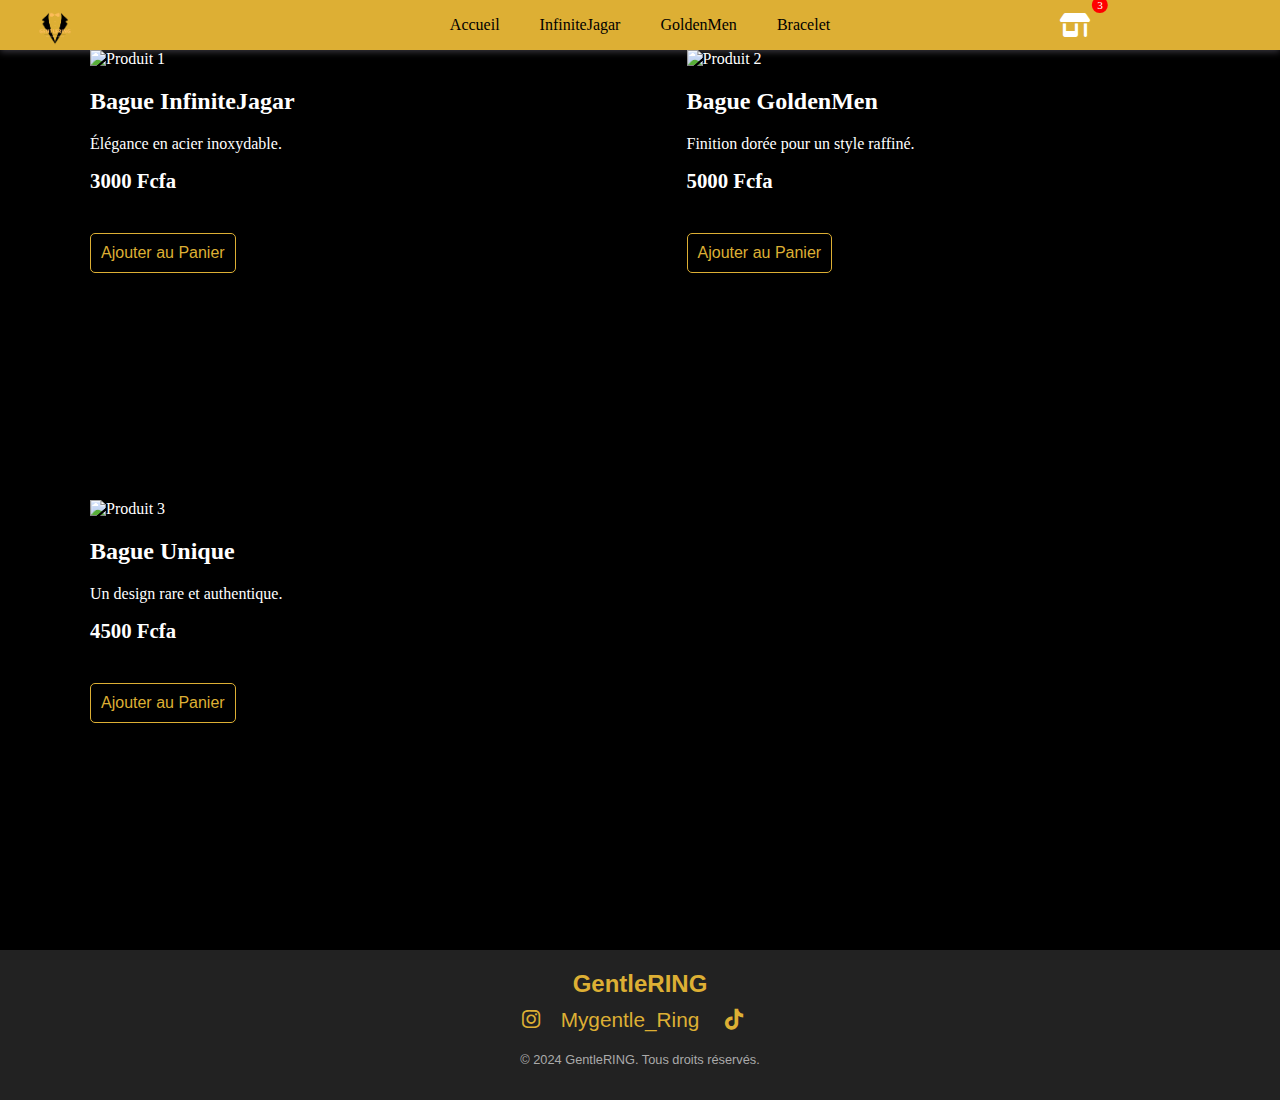
==== Page1/index2.html @ 2ca298e4 "second commit" ====
<!DOCTYPE html>
<html lang="en">
<head>
    <meta charset="UTF-8">
    <meta name="viewport" content="width=device-width, initial-scale=1.0">
    <title>GentleRING</title>
    <link rel="stylesheet" href="index.css">
    <link rel="stylesheet" href="https://cdnjs.cloudflare.com/ajax/libs/font-awesome/6.7.1/css/all.min.css">
</head>
<body>
    <header class="header">
        <div class="logo">
            <img src="Black_and_White_Men_s_Clothing_Logo-removebg-preview.png" alt="">
        </div>
        <div class="menu-section">
            <li><a href="Index.html">Accueil</a></li>
            <li><a href="index2.html">infiniteJagar</a></li>
            <li><a href="index3.html">GoldenMen</a></li>
            <li><a href="index4.html">Bracelet</a></li>
        </div>
        <div class="Panier-section">
            <i class="fa-solid fa-shop"></i>
            <div class="Panier-counter">3</div>
        </div>
    </header>

    <main class="produits-grid">
        <div class="produit-card">
            <img src="product1.jpg" alt="Produit 1">
            <h2>Bague InfiniteJagar</h2>
            <p>Élégance en acier inoxydable.</p>
            <span class="prix">3000 Fcfa</span>
            <button class="buy-now-btn">Ajouter au Panier</button>
        </div>
        <div class="produit-card">
            <img src="product2.jpg" alt="Produit 2">
            <h2>Bague GoldenMen</h2>
            <p>Finition dorée pour un style raffiné.</p>
            <span class="prix">5000 Fcfa</span>
            <button class="buy-now-btn">Ajouter au Panier</button>
        </div>
        <div class="produit-card">
            <img src="product3.jpg" alt="Produit 3">
            <h2>Bague Unique</h2>
            <p>Un design rare et authentique.</p>
            <span class="prix">4500 Fcfa</span>
            <button class="buy-now-btn">Ajouter au Panier</button>
        </div>
    </main>

    
    <footer class="footer">
        <div class="footer-container">
     
            <div class="footer-title">
                <h3>GentleRING</h3>
            </div>
       
            <div class="social-media-icons">
                <a href="https://instagram.com" target="_blank" aria-label="Instagram">
                    <i class="fa-brands fa-instagram"></i> Mygentle_Ring
                </a>
                <a href="https://tiktok.com" target="_blank" aria-label="TikTok">
                    <i class="fa-brands fa-tiktok"></i>
                </a>
            </div>
           
            <div class="footer-copyright">
                <p>&copy; 2024 GentleRING. Tous droits réservés.</p>
            </div>
        </div>
    </footer>
</body>
</html>
---- Page1/index.css ----
body{
    background-color: black;
    color: #fff;
    margin: 0;
}
.header{
    background-color:#ddaf34;
    display: grid;
    grid-template-columns: 1fr 1fr 1fr;
    width: 100%;
    height: 50px;
    box-shadow: 0px 2px 7px #3a383f;

}



.logo {

    display: flex;
    align-items: center;

}
.logo img {
     height: 50px;
     margin-left: 30px ;
}
.menu-section{
    display: flex;
    justify-content: center;
    align-items: center;
    margin-left: 20px;
    margin-right: 20px;
}
.menu-section li{
    list-style: none;
    display: flex;
    justify-content: center;

}
.menu-section li a{
    color: black;
text-transform: capitalize;
text-decoration: none;
display: inline-block;
padding: 8px 20px;
position: relative;
font-size: 1rem;
}
.menu-section li a:after{
    bottom: 0;
    content: '';
    display: block; 
    height: 1.5px;
    left: 50%;
    position: absolute;
    background: black ;
    transition: width 0.3s ease, left 0.3 ease 0s;
    width: 0;
}
.menu-section li a:hover:after{
width: 100%;
left: 0;

}

.Panier-section{
    display: flex;
    align-items: right;
    position: relative;
    justify-self: center;
}
.Panier-section i{
    font-size: 1.5rem;
    cursor: pointer;
    align-content: center;
}
.Panier-section .Panier-counter{
    background-color: red ;
    color: #fff;
    font-size: 0.7rem;
    padding: 2px 5px;
    border-radius: 50%;
    position: absolute;
    top: 5px;
    right: -10px;
    transform: translate(50%, -50%);
    align-items: center;
    align-content: center;

}
main{
    margin-left: 90px;
    height: 100vh;
    display: grid;
    grid-template-columns: 1fr 1fr;
   column-gap: 3px;
}
main .right-section{
    margin-top: 70px;
    margin-right: 80px;
}
.ring-name{
    color: #ddaf34;
}
.prix{
    font-size: 1.3rem;
    font-weight: 600;
    display: block;
    margin-bottom: 40px;

}
.buy-now-btn{
padding: 10px;
border-radius: 5px;
font-size: 1rem;
background-color: transparent;
border: 1px solid #ddaf34;
color: #ddaf34;
transition: background-color 0.5s , color 0.5s;
margin-bottom: 110px;

}
.buy-now-btn:hover {
background-color: #3e566e;

}
.social-media-icons i{
    margin-right: 15px;
    transition: 0.3s;
    font-size: 1.3rem;

}
.social-media-icons i:hover{
    opacity: 0.8;
    transform: scale(1.3);

}
.left-section img{
    margin-top: 70px;
    margin-left: 100px;
    height: 360px;
    filter: grayscale(20%);
    transition: .8s;
    margin-bottom: 50px;

}
.left-section img:hover{
    filter: grayscale(0%);
   transform: rotateZ(30deg) scale(1.1);
}
.previous-next-btn{
    margin-left: 400px;
}
.previous-next-btn button{
    padding: 6px;
    font-size: 1rem;
    border-radius: 5px;
    background-color: #ddaf34;
    color: #fff;
    border: none ;
    transition: 0.5s;
}
.previous-next-btn button:hover{
    opacity: 0.7;
}
footer{
    background-color:#ddaf34 ;
    color: black;
}


/* Footer principal */
.footer {
    background-color: #222; /* Couleur de fond sombre */
    color: #fff; /* Texte blanc */
    padding: 20px 10px;
    text-align: center;
    font-family: Arial, sans-serif;
}

.footer-container {
    display: flex;
    flex-direction: column;
    align-items: center;
    gap: 10px;
}

/* Titre du footer */
.footer-title h3 {
    font-size: 1.5rem;
    color: #ddaf34; /* Couleur dorée */
    margin: 0;
}

/* Icônes des réseaux sociaux */
.social-media-icons a {
    text-decoration: none;
    color: #ddaf34; /* Couleur des icônes */
    font-size: 1.3rem;
    margin: 0 10px;
    transition: color 0.3s ease, transform 0.3s ease;
}

.social-media-icons a:hover {
    color: #fff; /* Changement de couleur au survol */
    transform: scale(1.2); /* Effet de zoom */
}

/* Copyright */
.footer-copyright p {
    font-size: 0.8rem;
    color: #aaa;
    margin-top: 10px;
}
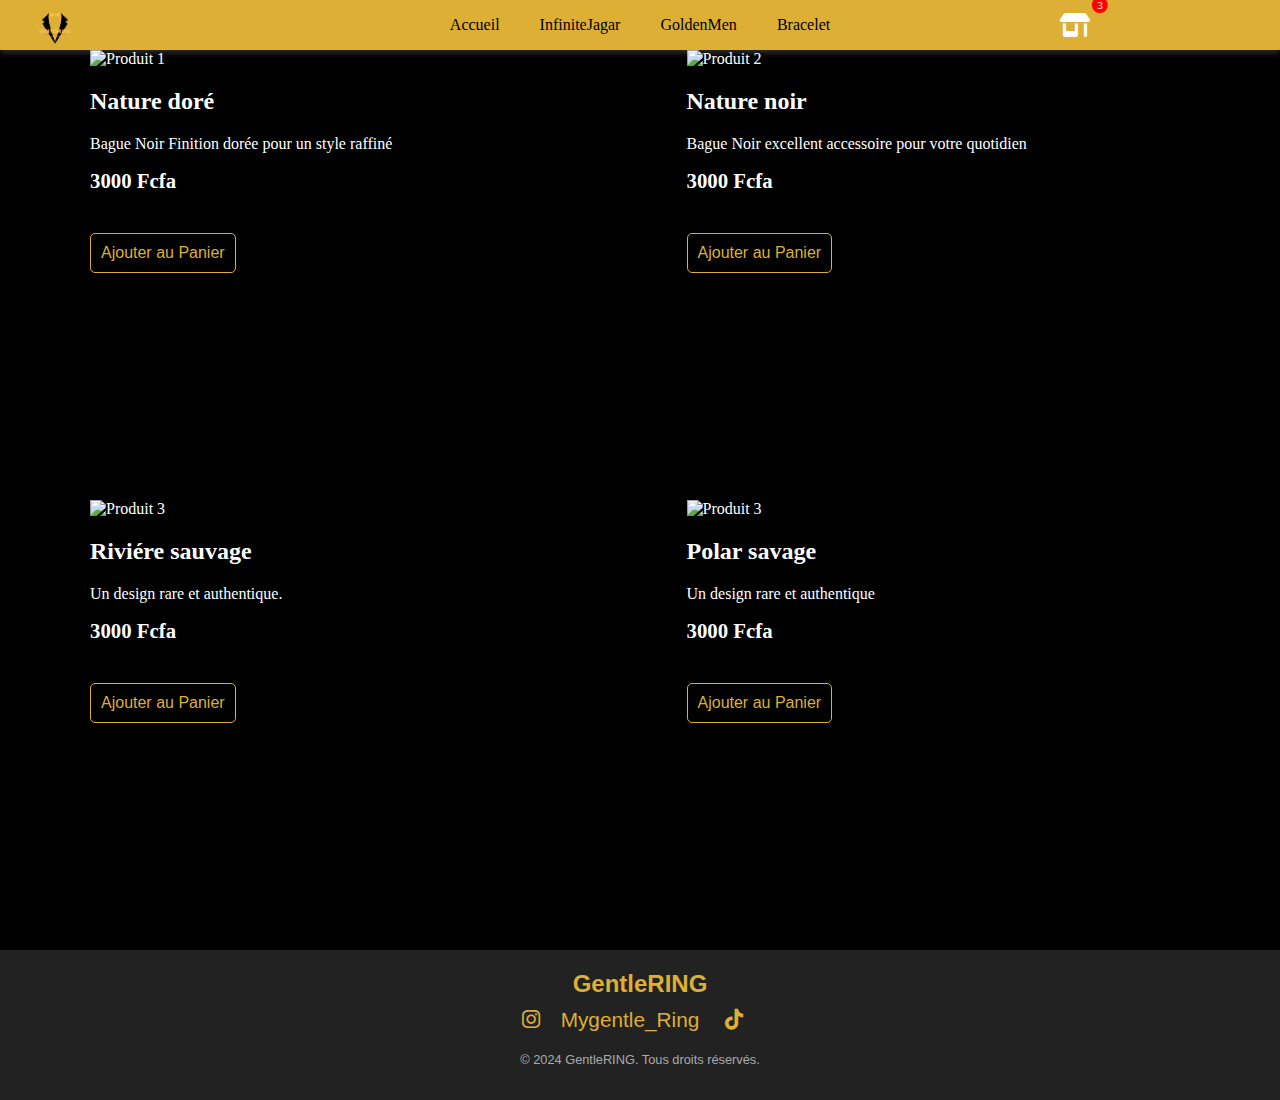
==== commit af729fcc: "second commit" ====
--- a/Page1/index2.html
+++ b/Page1/index2.html
@@ -27,28 +27,38 @@
     <main class="produits-grid">
         <div class="produit-card">
             <img src="product1.jpg" alt="Produit 1">
-            <h2>Bague InfiniteJagar</h2>
-            <p>Élégance en acier inoxydable.</p>
+            <h2>Nature doré</h2>
+            <p>Bague Noir Finition dorée pour un style raffiné </p>
             <span class="prix">3000 Fcfa</span>
             <button class="buy-now-btn">Ajouter au Panier</button>
         </div>
         <div class="produit-card">
             <img src="product2.jpg" alt="Produit 2">
-            <h2>Bague GoldenMen</h2>
-            <p>Finition dorée pour un style raffiné.</p>
-            <span class="prix">5000 Fcfa</span>
+            <h2>Nature noir</h2>
+            <p> Bague Noir excellent accessoire pour votre quotidien </p>
+            <span class="prix">3000 Fcfa</span>
             <button class="buy-now-btn">Ajouter au Panier</button>
         </div>
         <div class="produit-card">
             <img src="product3.jpg" alt="Produit 3">
-            <h2>Bague Unique</h2>
+            <h2>Riviére sauvage</h2>
             <p>Un design rare et authentique.</p>
-            <span class="prix">4500 Fcfa</span>
-            <button class="buy-now-btn">Ajouter au Panier</button>
+            <span class="prix">3000 Fcfa</span>
+            <button class="buy-now-btn" >Ajouter au Panier</button>
         </div>
+         
+        <div class="produit-card">
+            <img src="product3.jpg" alt="Produit 3">
+            <h2>Polar savage</h2>
+            <p>Un design rare et authentique</p>
+            <span class="prix">3000 Fcfa</span>
+            <button class="buy-now-btn" >Ajouter au Panier</button>
+        </div>
+
+        
     </main>
 
-    
+   
     <footer class="footer">
         <div class="footer-container">
      
--- a/Page1/index.css
+++ b/Page1/index.css
@@ -170,10 +170,10 @@
 }
 
 
-/* Footer principal */
+
 .footer {
-    background-color: #222; /* Couleur de fond sombre */
-    color: #fff; /* Texte blanc */
+    background-color: #222; 
+    color: #fff; 
     padding: 20px 10px;
     text-align: center;
     font-family: Arial, sans-serif;
@@ -186,28 +186,25 @@
     gap: 10px;
 }
 
-/* Titre du footer */
 .footer-title h3 {
     font-size: 1.5rem;
-    color: #ddaf34; /* Couleur dorée */
+    color: #ddaf34; 
     margin: 0;
 }
 
-/* Icônes des réseaux sociaux */
 .social-media-icons a {
     text-decoration: none;
-    color: #ddaf34; /* Couleur des icônes */
+    color: #ddaf34; 
     font-size: 1.3rem;
     margin: 0 10px;
     transition: color 0.3s ease, transform 0.3s ease;
 }
 
 .social-media-icons a:hover {
-    color: #fff; /* Changement de couleur au survol */
-    transform: scale(1.2); /* Effet de zoom */
-}
-
-/* Copyright */
+    color: #fff; 
+    transform: scale(1.2); 
+}
+
 .footer-copyright p {
     font-size: 0.8rem;
     color: #aaa;
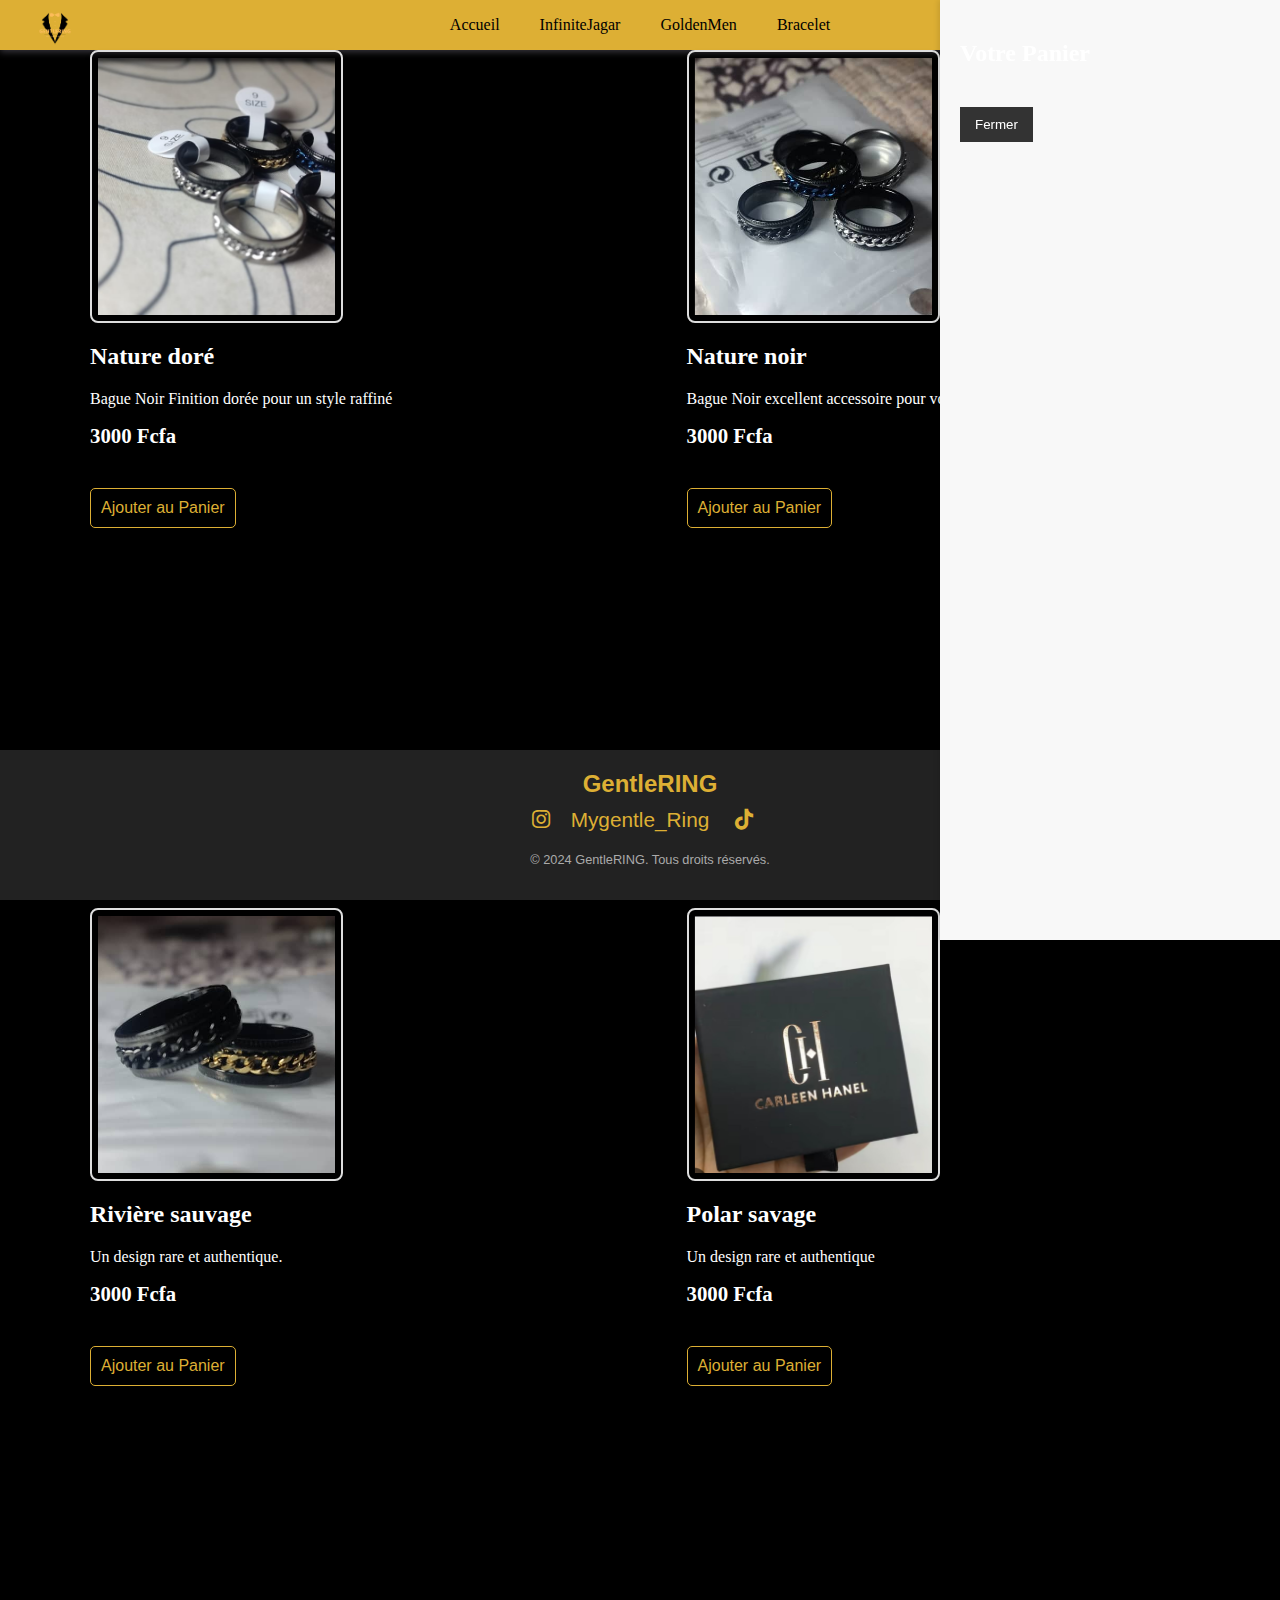
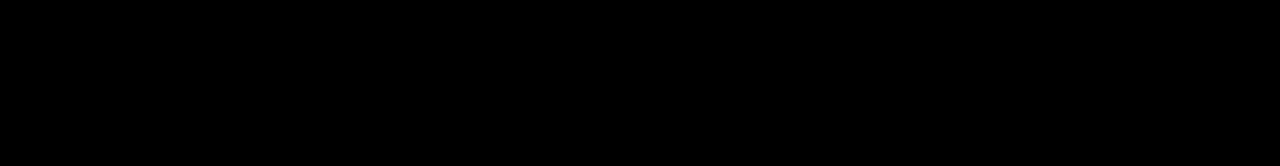
==== commit 5e3761f7: "second-commit" ====
--- a/Page1/index2.html
+++ b/Page1/index2.html
@@ -10,62 +10,62 @@
 <body>
     <header class="header">
         <div class="logo">
-            <img src="Black_and_White_Men_s_Clothing_Logo-removebg-preview.png" alt="">
+            <img src="Black_and_White_Men_s_Clothing_Logo-removebg-preview.png" alt="GentleRING Logo">
         </div>
         <div class="menu-section">
             <li><a href="Index.html">Accueil</a></li>
-            <li><a href="index2.html">infiniteJagar</a></li>
+            <li><a href="index2.html">InfiniteJagar</a></li>
             <li><a href="index3.html">GoldenMen</a></li>
             <li><a href="index4.html">Bracelet</a></li>
         </div>
         <div class="Panier-section">
             <i class="fa-solid fa-shop"></i>
-            <div class="Panier-counter">3</div>
+            <div class="Panier-counter" id="cart-counter">0</div>
         </div>
     </header>
 
     <main class="produits-grid">
-        <div class="produit-card">
-            <img src="product1.jpg" alt="Produit 1">
+        <div class="produit-card" data-id="1" data-name="Nature doré" data-price="3000">
+            <img src="WhatsApp Image 2025-01-05 at 17.04.27.jpeg" alt="Produit 1">
             <h2>Nature doré</h2>
-            <p>Bague Noir Finition dorée pour un style raffiné </p>
+            <p>Bague Noir Finition dorée pour un style raffiné</p>
             <span class="prix">3000 Fcfa</span>
             <button class="buy-now-btn">Ajouter au Panier</button>
         </div>
-        <div class="produit-card">
-            <img src="product2.jpg" alt="Produit 2">
+        <div class="produit-card" data-id="2" data-name="Nature noir" data-price="3000">
+            <img src="WhatsApp Image 2025-01-05 at 22.01.49.jpeg" alt="Produit 2">
             <h2>Nature noir</h2>
-            <p> Bague Noir excellent accessoire pour votre quotidien </p>
+            <p>Bague Noir excellent accessoire pour votre quotidien</p>
             <span class="prix">3000 Fcfa</span>
             <button class="buy-now-btn">Ajouter au Panier</button>
         </div>
-        <div class="produit-card">
-            <img src="product3.jpg" alt="Produit 3">
-            <h2>Riviére sauvage</h2>
+        <div class="produit-card" data-id="3" data-name="Rivière sauvage" data-price="3000">
+            <img src="WhatsApp Image 2025-01-05 at 22.07.12.jpeg" alt="Produit 3">
+            <h2>Rivière sauvage</h2>
             <p>Un design rare et authentique.</p>
             <span class="prix">3000 Fcfa</span>
-            <button class="buy-now-btn" >Ajouter au Panier</button>
+            <button class="buy-now-btn">Ajouter au Panier</button>
         </div>
-         
-        <div class="produit-card">
-            <img src="product3.jpg" alt="Produit 3">
+        <div class="produit-card" data-id="4" data-name="Polar savage" data-price="3000">
+            <img src="WhatsApp Image 2025-01-06 at 21.22.31.jpeg" alt="Produit 4">
             <h2>Polar savage</h2>
             <p>Un design rare et authentique</p>
             <span class="prix">3000 Fcfa</span>
-            <button class="buy-now-btn" >Ajouter au Panier</button>
+            <button class="buy-now-btn">Ajouter au Panier</button>
         </div>
-
+        <div id="cart-sidebar" class="cart-sidebar">
+            <h2>Votre Panier</h2>
+            <div id="cart-items"></div>
+            <button id="close-cart" class="close-cart-btn">Fermer</button>
+        </div>
         
     </main>
 
-   
     <footer class="footer">
         <div class="footer-container">
-     
             <div class="footer-title">
                 <h3>GentleRING</h3>
             </div>
-       
             <div class="social-media-icons">
                 <a href="https://instagram.com" target="_blank" aria-label="Instagram">
                     <i class="fa-brands fa-instagram"></i> Mygentle_Ring
@@ -74,11 +74,11 @@
                     <i class="fa-brands fa-tiktok"></i>
                 </a>
             </div>
-           
             <div class="footer-copyright">
                 <p>&copy; 2024 GentleRING. Tous droits réservés.</p>
             </div>
         </div>
     </footer>
+    <script src="index.js"></script>
 </body>
-</html>
+</html>--- a/Page1/index.css
+++ b/Page1/index.css
@@ -1,6 +1,6 @@
 body{
     background-color: black;
-    color: #fff;
+    color: white;
     margin: 0;
 }
 .header{
@@ -12,7 +12,20 @@
     box-shadow: 0px 2px 7px #3a383f;
 
 }
-
+.produit-card img {
+        display: flex;
+        width: 25px; /* Largeur du conteneur */
+        height: 15px; /* Hauteur du conteneur */
+        overflow: hidden; /* Coupe les parties qui débordent */
+        border: 2px solid #ddd; /* Bordure pour l'esthétique */
+        border-radius: 8px; /* Coins arrondis */
+        box-shadow: 0 4px 6px rgba(0, 0, 0, 0.1); /* Effet d'ombre */
+        width: 40%;
+        height: 30%;
+        object-fit: cover; /* Remplit le conteneur en gardant les proportions */
+        object-position: center; /* Centre l'image dans le conteneur */
+      padding: 1%;
+}
 
 
 .logo {
@@ -164,9 +177,21 @@
 .previous-next-btn button:hover{
     opacity: 0.7;
 }
+
+html, body {
+    height: 100%;
+    margin: 0;
+}
 footer{
-    background-color:#ddaf34 ;
-    color: black;
+  background-color:#ddaf34 ;
+  color: black;
+  position: fixed;
+  bottom: 0;
+  width: 100%;
+  background-color: #333; /* Couleur de fond */
+  color: #fff; /* Couleur du texte */
+  text-align: center;
+  padding: 10px 0;
 }
 
 
@@ -210,3 +235,69 @@
     color: #aaa;
     margin-top: 10px;
 }
+.cart-sidebar {
+    position: fixed;
+    right: -100%;
+    top: 0;
+    width: 300px;
+    height: 100%;
+    background-color: #f8f8f8;
+    box-shadow: -2px 0 5px rgba(0, 0, 0, 0.1);
+    padding: 20px;
+    transition: right 0.3s ease-in-out;
+    overflow-y: auto;
+    z-index: 1000;
+}
+
+.cart-sidebar.open {
+    right: 0;
+}
+
+.close-cart-btn {
+    background-color: #333;
+    color: #fff;
+    border: none;
+    padding: 10px 15px;
+    cursor: pointer;
+    margin-top: 20px;
+}
+
+.close-cart-btn:hover {
+    background-color: #555;
+}
+
+.cart-item {
+    display: flex;
+    justify-content: space-between;
+    align-items: center;
+    padding: 10px 0;
+    border-bottom: 1px solid #ccc;
+}
+
+.cart-item h3 {
+    font-size: 16px;
+    margin: 0;
+}
+
+.cart-item span {
+    font-size: 14px;
+    color: #333;
+}
+
+.cart-item-buttons {
+    display: flex;
+    align-items: center;
+}
+
+.cart-item-buttons button {
+    background-color: #333;
+    color: #fff;
+    border: none;
+    padding: 5px 10px;
+    margin: 0 5px;
+    cursor: pointer;
+}
+
+.cart-item-buttons button:hover {
+    background-color: #555;
+}